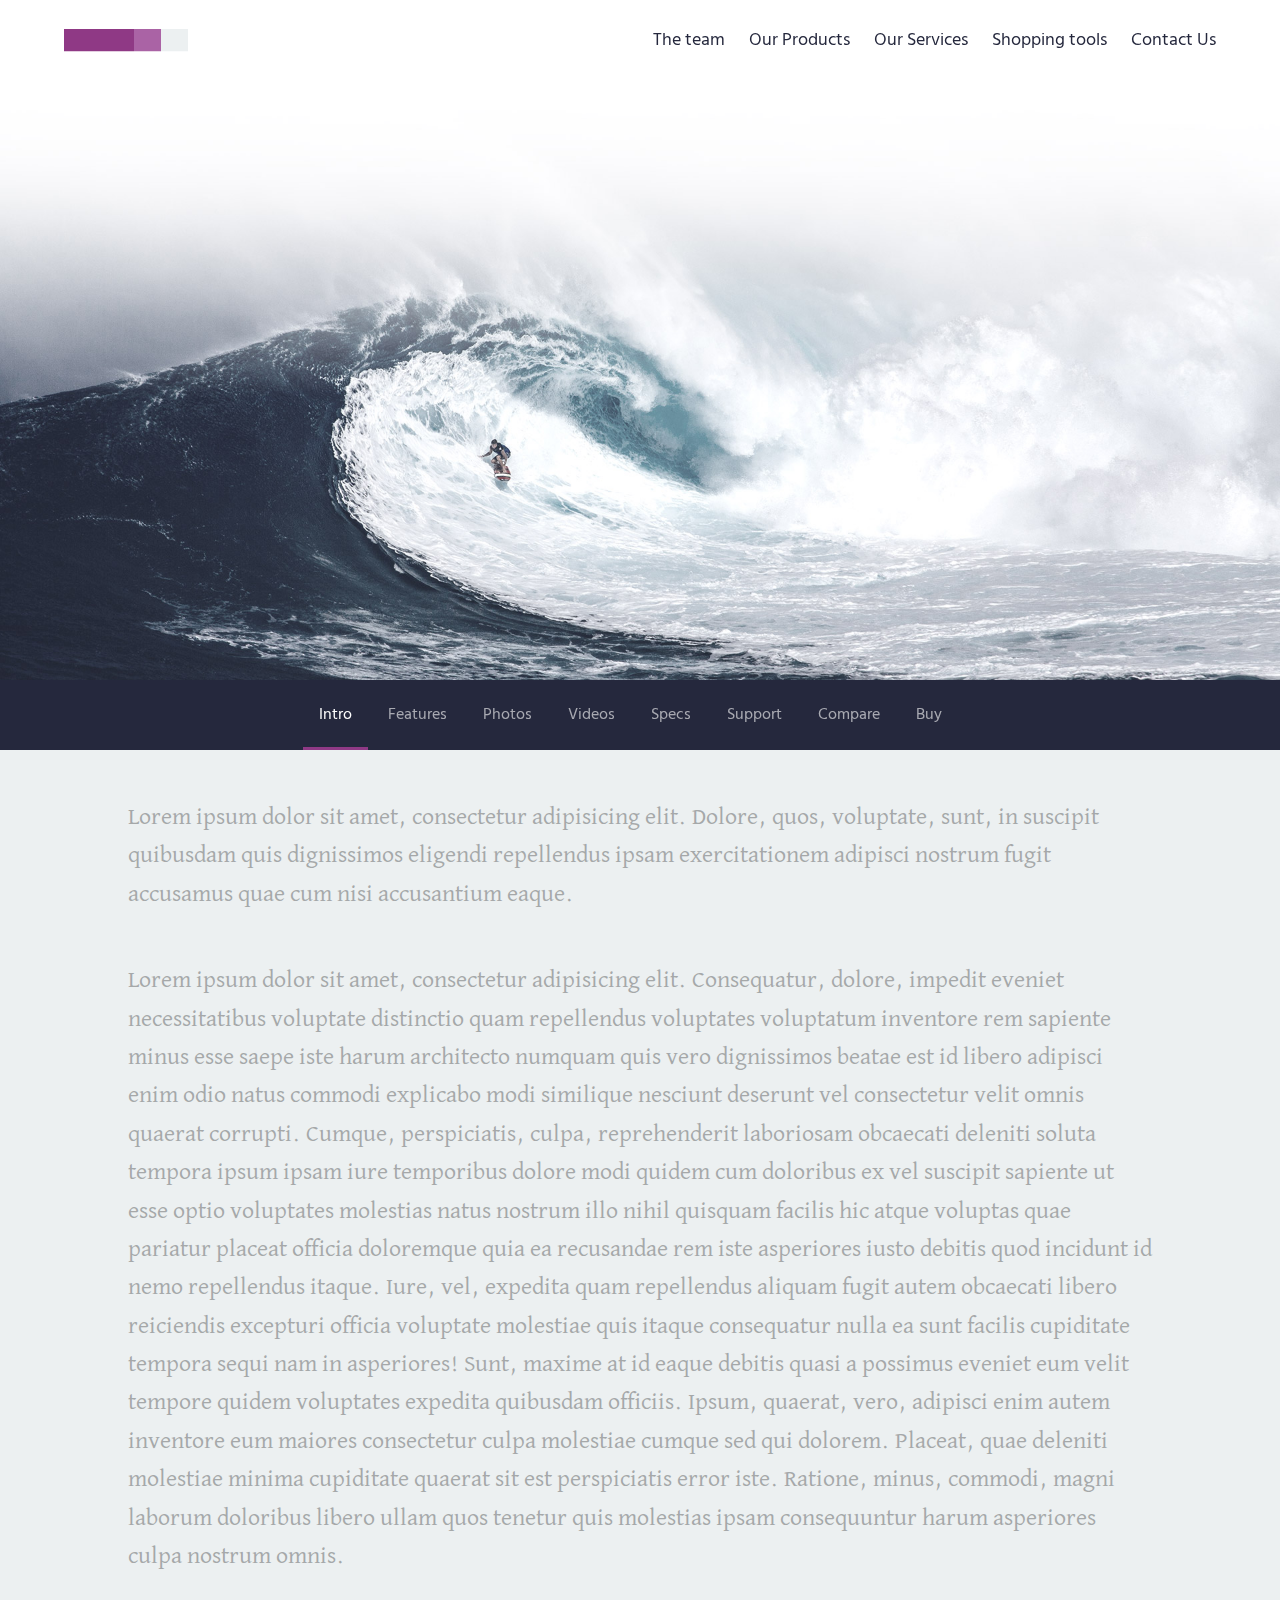
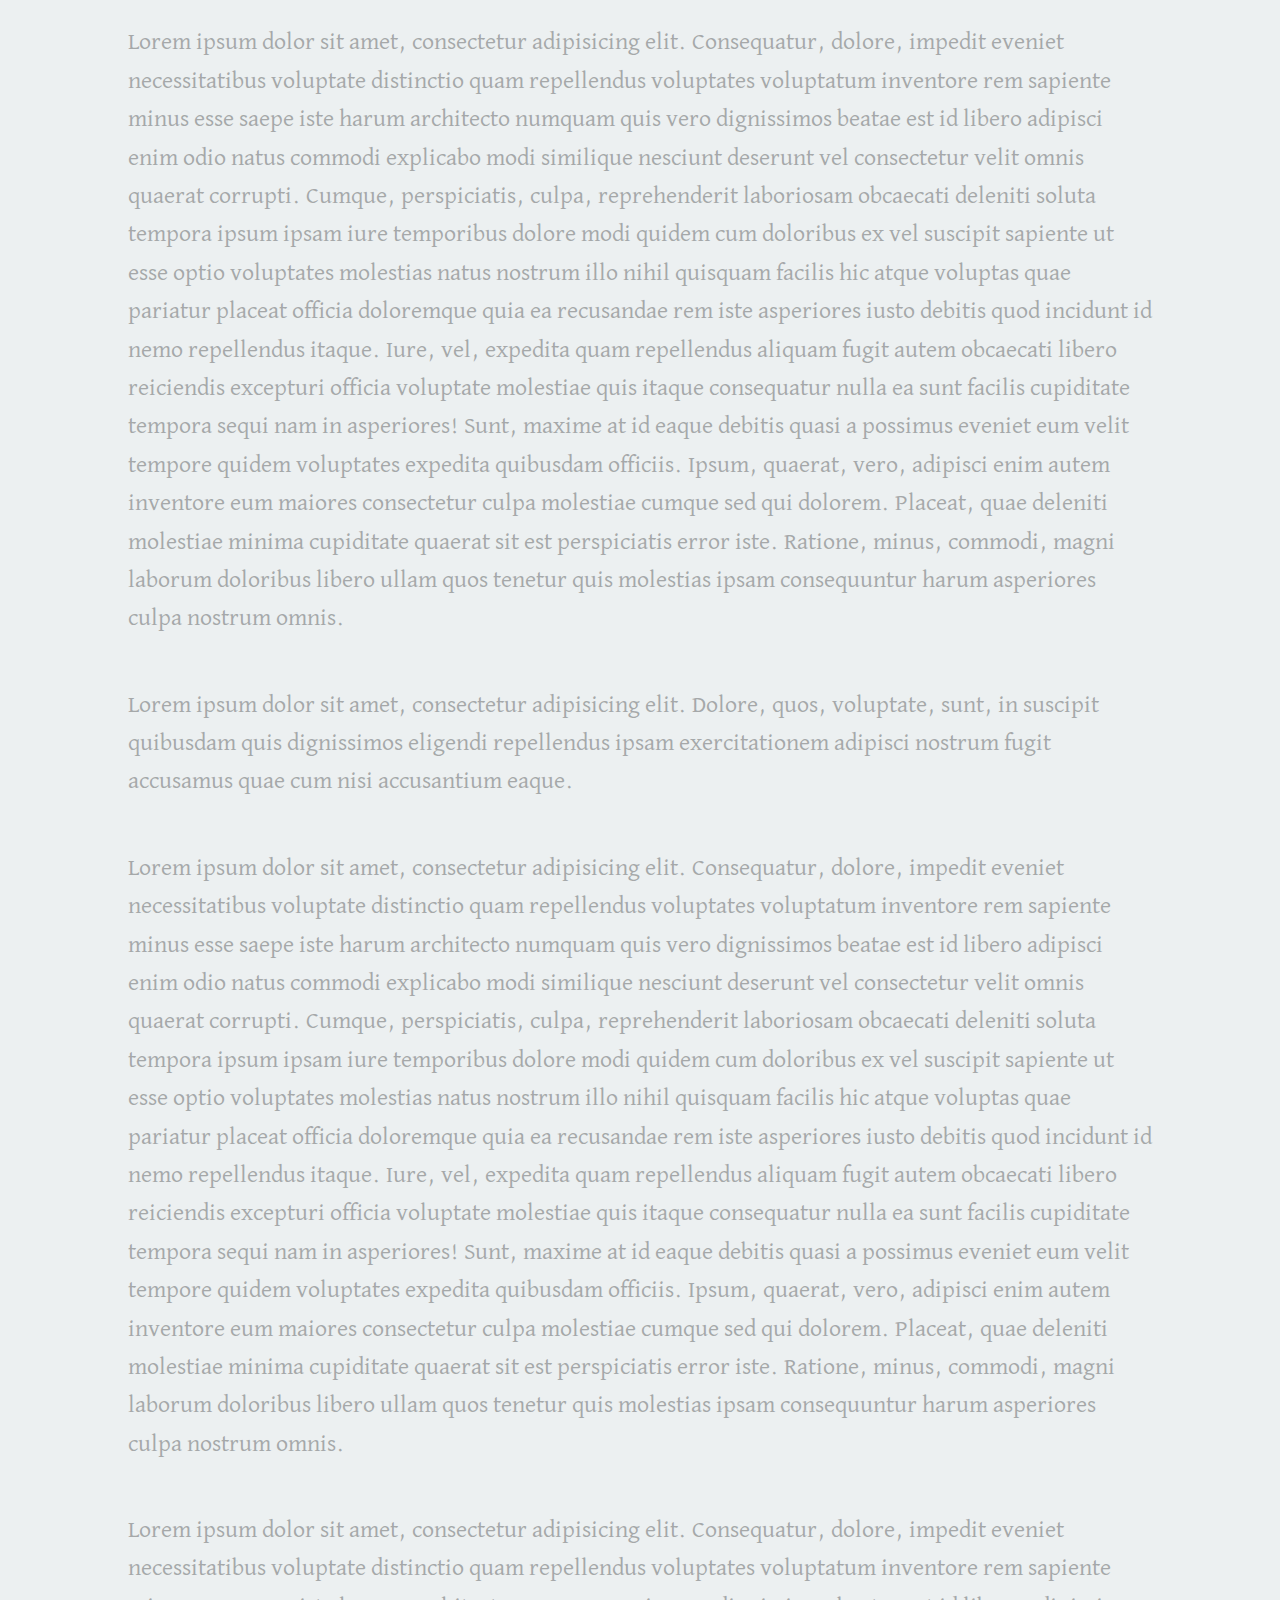
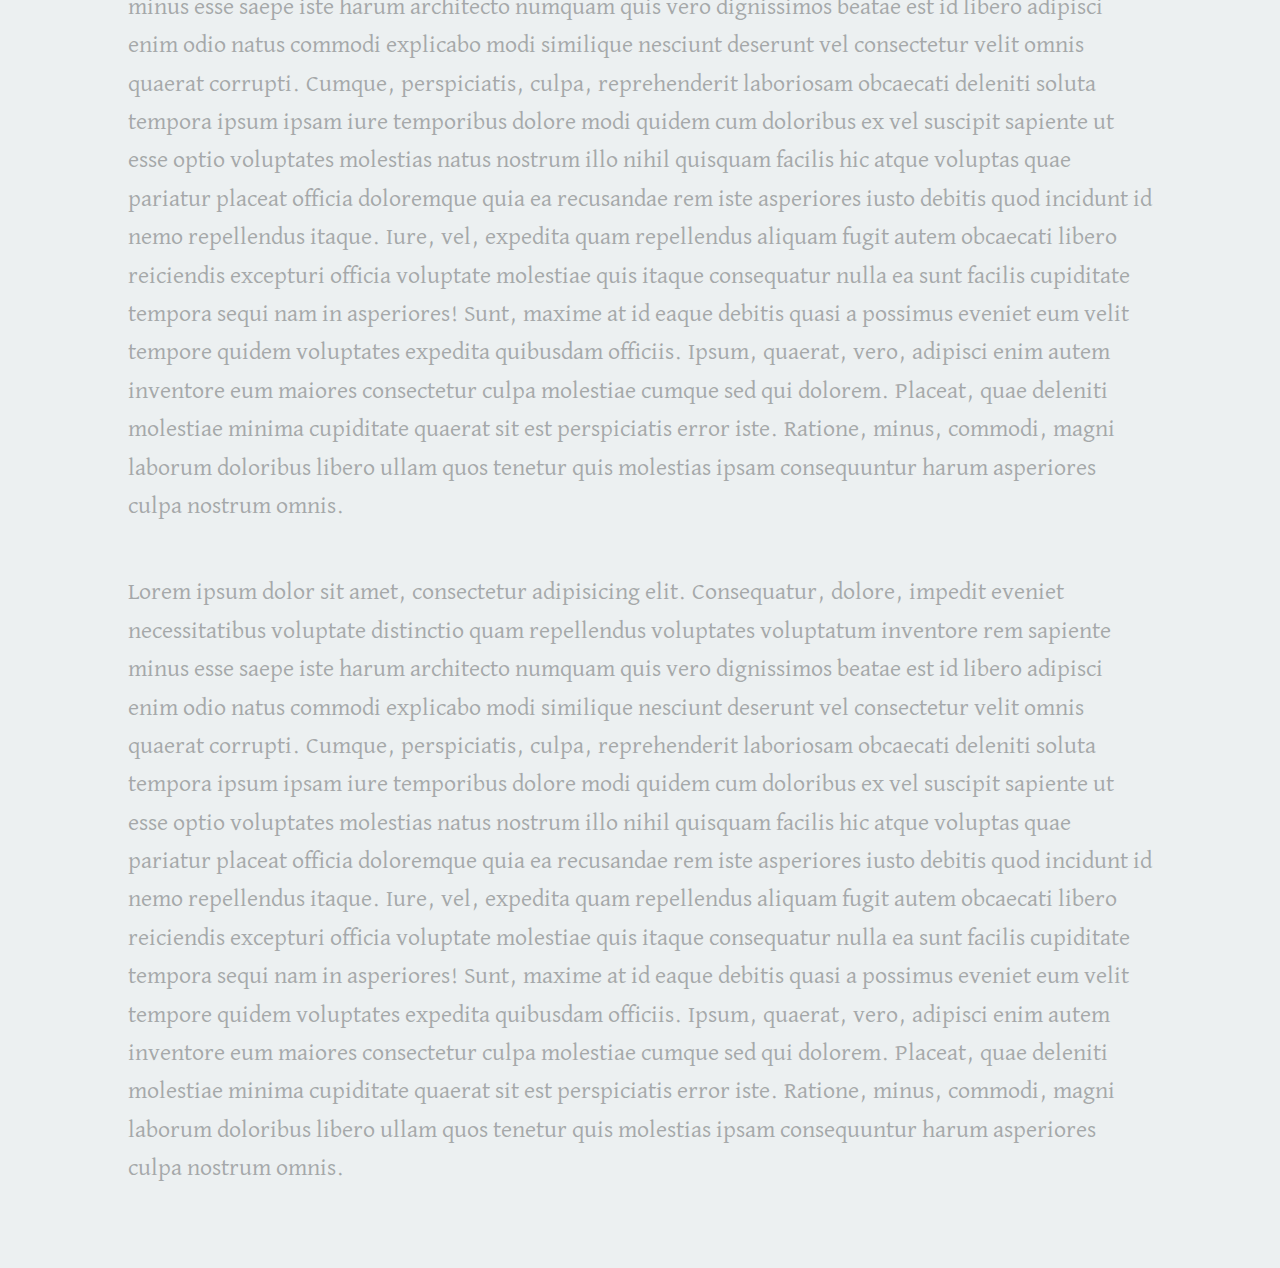
==== auto-hiding-navigation-master/nav-hero-subnav.html @ aa6b089e "최초 커밋 0510" ====
<!doctype html>
<html lang="en" class="no-js">
<head>
	<meta charset="UTF-8">
	<meta name="viewport" content="width=device-width, initial-scale=1">

	<link href="https://fonts.googleapis.com/css?family=David+Libre|Hind:400,700" rel="stylesheet">

	<link rel="stylesheet" href="css/reset.css"> <!-- CSS reset -->
	<link rel="stylesheet" href="css/style.css"> <!-- Resource style -->
  	
	<title>Auto-Hiding Navigation - with Sub Nav + Hero Image | CodyHouse</title>
</head>
<body>
<header class="cd-auto-hide-header">
	<div class="logo"><a href="#0"><img src="img/cd-logo.svg" alt="Logo"></a></div>

	<nav class="cd-primary-nav">
		<a href="#cd-navigation" class="nav-trigger">
			<span>
				<em aria-hidden="true"></em>
				Menu
			</span>
		</a> <!-- .nav-trigger -->

		<ul id="cd-navigation">
			<li><a href="#0">The team</a></li>
			<li><a href="#0">Our Products</a></li>
			<li><a href="#0">Our Services</a></li>
			<li><a href="#0">Shopping tools</a></li>
			<li><a href="#0">Contact Us</a></li>
		</ul>
	</nav> <!-- .cd-primary-nav -->
</header> <!-- .cd-auto-hide-header -->

<section class="cd-hero">
	<div class="cd-hero-content">
		<!-- your content here -->
	</div>
</section> <!-- .cd-hero -->

<nav class="cd-secondary-nav">
	<ul>
		<li><a class="active" href="#0">Intro</a></li>
		<li><a href="#0">Features</a></li>
		<li><a href="#0">Photos</a></li>
		<li><a href="#0">Videos</a></li>
		<li><a href="#0">Specs</a></li>
		<li><a href="#0">Support</a></li>
		<li><a href="#0">Compare</a></li>
		<li><a href="#0">Buy</a></li>
	</ul>
</nav> <!-- .cd-secondary-nav -->

<main class="cd-main-content sub-nav-hero">
	<div>
		<p>
			Lorem ipsum dolor sit amet, consectetur adipisicing elit. Dolore, quos, voluptate, sunt, in suscipit quibusdam quis dignissimos eligendi repellendus ipsam exercitationem adipisci nostrum fugit accusamus quae cum nisi accusantium eaque.
		</p>

		<p>
			Lorem ipsum dolor sit amet, consectetur adipisicing elit. Consequatur, dolore, impedit eveniet necessitatibus voluptate distinctio quam repellendus voluptates voluptatum inventore rem sapiente minus esse saepe iste harum architecto numquam quis vero dignissimos beatae est id libero adipisci enim odio natus commodi explicabo modi similique nesciunt deserunt vel consectetur velit omnis quaerat corrupti. Cumque, perspiciatis, culpa, reprehenderit laboriosam obcaecati deleniti soluta tempora ipsum ipsam iure temporibus dolore modi quidem cum doloribus ex vel suscipit sapiente ut esse optio voluptates molestias natus nostrum illo nihil quisquam facilis hic atque voluptas quae pariatur placeat officia doloremque quia ea recusandae rem iste asperiores iusto debitis quod incidunt id nemo repellendus itaque. Iure, vel, expedita quam repellendus aliquam fugit autem obcaecati libero reiciendis excepturi officia voluptate molestiae quis itaque consequatur nulla ea sunt facilis cupiditate tempora sequi nam in asperiores! Sunt, maxime at id eaque debitis quasi a possimus eveniet eum velit tempore quidem voluptates expedita quibusdam officiis. Ipsum, quaerat, vero, adipisci enim autem inventore eum maiores consectetur culpa molestiae cumque sed qui dolorem. Placeat, quae deleniti molestiae minima cupiditate quaerat sit est perspiciatis error iste. Ratione, minus, commodi, magni laborum doloribus libero ullam quos tenetur quis molestias ipsam consequuntur harum asperiores culpa nostrum omnis.
		</p>

		<p>
			Lorem ipsum dolor sit amet, consectetur adipisicing elit. Consequatur, dolore, impedit eveniet necessitatibus voluptate distinctio quam repellendus voluptates voluptatum inventore rem sapiente minus esse saepe iste harum architecto numquam quis vero dignissimos beatae est id libero adipisci enim odio natus commodi explicabo modi similique nesciunt deserunt vel consectetur velit omnis quaerat corrupti. Cumque, perspiciatis, culpa, reprehenderit laboriosam obcaecati deleniti soluta tempora ipsum ipsam iure temporibus dolore modi quidem cum doloribus ex vel suscipit sapiente ut esse optio voluptates molestias natus nostrum illo nihil quisquam facilis hic atque voluptas quae pariatur placeat officia doloremque quia ea recusandae rem iste asperiores iusto debitis quod incidunt id nemo repellendus itaque. Iure, vel, expedita quam repellendus aliquam fugit autem obcaecati libero reiciendis excepturi officia voluptate molestiae quis itaque consequatur nulla ea sunt facilis cupiditate tempora sequi nam in asperiores! Sunt, maxime at id eaque debitis quasi a possimus eveniet eum velit tempore quidem voluptates expedita quibusdam officiis. Ipsum, quaerat, vero, adipisci enim autem inventore eum maiores consectetur culpa molestiae cumque sed qui dolorem. Placeat, quae deleniti molestiae minima cupiditate quaerat sit est perspiciatis error iste. Ratione, minus, commodi, magni laborum doloribus libero ullam quos tenetur quis molestias ipsam consequuntur harum asperiores culpa nostrum omnis.
		</p>

		<p>
			Lorem ipsum dolor sit amet, consectetur adipisicing elit. Dolore, quos, voluptate, sunt, in suscipit quibusdam quis dignissimos eligendi repellendus ipsam exercitationem adipisci nostrum fugit accusamus quae cum nisi accusantium eaque.
		</p>

		<p>
			Lorem ipsum dolor sit amet, consectetur adipisicing elit. Consequatur, dolore, impedit eveniet necessitatibus voluptate distinctio quam repellendus voluptates voluptatum inventore rem sapiente minus esse saepe iste harum architecto numquam quis vero dignissimos beatae est id libero adipisci enim odio natus commodi explicabo modi similique nesciunt deserunt vel consectetur velit omnis quaerat corrupti. Cumque, perspiciatis, culpa, reprehenderit laboriosam obcaecati deleniti soluta tempora ipsum ipsam iure temporibus dolore modi quidem cum doloribus ex vel suscipit sapiente ut esse optio voluptates molestias natus nostrum illo nihil quisquam facilis hic atque voluptas quae pariatur placeat officia doloremque quia ea recusandae rem iste asperiores iusto debitis quod incidunt id nemo repellendus itaque. Iure, vel, expedita quam repellendus aliquam fugit autem obcaecati libero reiciendis excepturi officia voluptate molestiae quis itaque consequatur nulla ea sunt facilis cupiditate tempora sequi nam in asperiores! Sunt, maxime at id eaque debitis quasi a possimus eveniet eum velit tempore quidem voluptates expedita quibusdam officiis. Ipsum, quaerat, vero, adipisci enim autem inventore eum maiores consectetur culpa molestiae cumque sed qui dolorem. Placeat, quae deleniti molestiae minima cupiditate quaerat sit est perspiciatis error iste. Ratione, minus, commodi, magni laborum doloribus libero ullam quos tenetur quis molestias ipsam consequuntur harum asperiores culpa nostrum omnis.
		</p>

		<p>
			Lorem ipsum dolor sit amet, consectetur adipisicing elit. Consequatur, dolore, impedit eveniet necessitatibus voluptate distinctio quam repellendus voluptates voluptatum inventore rem sapiente minus esse saepe iste harum architecto numquam quis vero dignissimos beatae est id libero adipisci enim odio natus commodi explicabo modi similique nesciunt deserunt vel consectetur velit omnis quaerat corrupti. Cumque, perspiciatis, culpa, reprehenderit laboriosam obcaecati deleniti soluta tempora ipsum ipsam iure temporibus dolore modi quidem cum doloribus ex vel suscipit sapiente ut esse optio voluptates molestias natus nostrum illo nihil quisquam facilis hic atque voluptas quae pariatur placeat officia doloremque quia ea recusandae rem iste asperiores iusto debitis quod incidunt id nemo repellendus itaque. Iure, vel, expedita quam repellendus aliquam fugit autem obcaecati libero reiciendis excepturi officia voluptate molestiae quis itaque consequatur nulla ea sunt facilis cupiditate tempora sequi nam in asperiores! Sunt, maxime at id eaque debitis quasi a possimus eveniet eum velit tempore quidem voluptates expedita quibusdam officiis. Ipsum, quaerat, vero, adipisci enim autem inventore eum maiores consectetur culpa molestiae cumque sed qui dolorem. Placeat, quae deleniti molestiae minima cupiditate quaerat sit est perspiciatis error iste. Ratione, minus, commodi, magni laborum doloribus libero ullam quos tenetur quis molestias ipsam consequuntur harum asperiores culpa nostrum omnis.
		</p>

		<p>
			Lorem ipsum dolor sit amet, consectetur adipisicing elit. Consequatur, dolore, impedit eveniet necessitatibus voluptate distinctio quam repellendus voluptates voluptatum inventore rem sapiente minus esse saepe iste harum architecto numquam quis vero dignissimos beatae est id libero adipisci enim odio natus commodi explicabo modi similique nesciunt deserunt vel consectetur velit omnis quaerat corrupti. Cumque, perspiciatis, culpa, reprehenderit laboriosam obcaecati deleniti soluta tempora ipsum ipsam iure temporibus dolore modi quidem cum doloribus ex vel suscipit sapiente ut esse optio voluptates molestias natus nostrum illo nihil quisquam facilis hic atque voluptas quae pariatur placeat officia doloremque quia ea recusandae rem iste asperiores iusto debitis quod incidunt id nemo repellendus itaque. Iure, vel, expedita quam repellendus aliquam fugit autem obcaecati libero reiciendis excepturi officia voluptate molestiae quis itaque consequatur nulla ea sunt facilis cupiditate tempora sequi nam in asperiores! Sunt, maxime at id eaque debitis quasi a possimus eveniet eum velit tempore quidem voluptates expedita quibusdam officiis. Ipsum, quaerat, vero, adipisci enim autem inventore eum maiores consectetur culpa molestiae cumque sed qui dolorem. Placeat, quae deleniti molestiae minima cupiditate quaerat sit est perspiciatis error iste. Ratione, minus, commodi, magni laborum doloribus libero ullam quos tenetur quis molestias ipsam consequuntur harum asperiores culpa nostrum omnis.
		</p>
	</div>
</main> <!-- .cd-main-content -->
	
<script src="https://ajax.googleapis.com/ajax/libs/jquery/3.0.0/jquery.min.js"></script>
<script>
	if( !window.jQuery ) document.write('<script src="js/jquery-3.0.0.min.js"><\/script>');
</script>
<script src="js/main.js"></script> <!-- Resource jQuery -->
</body>
</html>
---- auto-hiding-navigation-master/css/style.css ----
/* -------------------------------- 

Primary style

-------------------------------- */
*, *::after, *::before {
  box-sizing: border-box;
}

html {
  font-size: 62.5%;
}

body {
  font-size: 1.6rem;
  font-family: "Hind", sans-serif;
  color: #25283D;
  background-color: #ECF0F1;
  -webkit-font-smoothing: antialiased;
  -moz-osx-font-smoothing: grayscale;
}

a {
  color: #8F3985;
  text-decoration: none;
}

/* -------------------------------- 

1. Auto-Hiding Navigation - Simple

-------------------------------- */
.cd-auto-hide-header {
  position: fixed;
  z-index: 2;
  top: 0;
  left: 0;
  width: 100%;
  height: 60px;
  background-color: #ffffff;
  /* Force Hardware Acceleration */
  -webkit-transform: translateZ(0);
          transform: translateZ(0);
  will-change: transform;
  -webkit-transition: -webkit-transform .5s;
  transition: -webkit-transform .5s;
  transition: transform .5s;
  transition: transform .5s, -webkit-transform .5s;
}
.cd-auto-hide-header::after {
  clear: both;
  content: "";
  display: block;
}
.cd-auto-hide-header.is-hidden {
  -webkit-transform: translateY(-100%);
      -ms-transform: translateY(-100%);
          transform: translateY(-100%);
}
@media only screen and (min-width: 1024px) {
  .cd-auto-hide-header {
    height: 80px;
  }
}

.cd-auto-hide-header .logo,
.cd-auto-hide-header .nav-trigger {
  position: absolute;
  top: 50%;
  bottom: auto;
  -webkit-transform: translateY(-50%);
      -ms-transform: translateY(-50%);
          transform: translateY(-50%);
}

.cd-auto-hide-header .logo {
  left: 5%;
}
.cd-auto-hide-header .logo a, .cd-auto-hide-header .logo img {
  display: block;
}

.cd-auto-hide-header .nav-trigger {
  /* vertically align its content */
  display: table;
  height: 100%;
  padding: 0 1em;
  font-size: 1.2rem;
  text-transform: uppercase;
  color: #25283D;
  font-weight: bold;
  right: 0;
  border-left: 1px solid #f2f2f2;
}
.cd-auto-hide-header .nav-trigger span {
  /* vertically align inside parent element */
  display: table-cell;
  vertical-align: middle;
}
.cd-auto-hide-header .nav-trigger em, .cd-auto-hide-header .nav-trigger em::after, .cd-auto-hide-header .nav-trigger em::before {
  /* this is the menu icon */
  display: block;
  position: relative;
  height: 2px;
  width: 22px;
  background-color: #25283D;
  -webkit-backface-visibility: hidden;
          backface-visibility: hidden;
}
.cd-auto-hide-header .nav-trigger em {
  /* this is the menu central line */
  margin: 6px auto 14px;
  -webkit-transition: background-color .2s;
  transition: background-color .2s;
}
.cd-auto-hide-header .nav-trigger em::before, .cd-auto-hide-header .nav-trigger em::after {
  position: absolute;
  content: '';
  left: 0;
  -webkit-transition: -webkit-transform .2s;
  transition: -webkit-transform .2s;
  transition: transform .2s;
  transition: transform .2s, -webkit-transform .2s;
}
.cd-auto-hide-header .nav-trigger em::before {
  /* this is the menu icon top line */
  -webkit-transform: translateY(-6px);
      -ms-transform: translateY(-6px);
          transform: translateY(-6px);
}
.cd-auto-hide-header .nav-trigger em::after {
  /* this is the menu icon bottom line */
  -webkit-transform: translateY(6px);
      -ms-transform: translateY(6px);
          transform: translateY(6px);
}
@media only screen and (min-width: 1024px) {
  .cd-auto-hide-header .nav-trigger {
    display: none;
  }
}

.cd-auto-hide-header.nav-open .nav-trigger em {
  /* transform menu icon into a 'X' icon */
  background-color: rgba(255, 255, 255, 0);
}
.cd-auto-hide-header.nav-open .nav-trigger em::before {
  /* rotate top line */
  -webkit-transform: rotate(-45deg);
      -ms-transform: rotate(-45deg);
          transform: rotate(-45deg);
}
.cd-auto-hide-header.nav-open .nav-trigger em::after {
  /* rotate bottom line */
  -webkit-transform: rotate(45deg);
      -ms-transform: rotate(45deg);
          transform: rotate(45deg);
}

.cd-primary-nav {
  display: inline-block;
  float: right;
  height: 100%;
  padding-right: 5%;
}
.cd-primary-nav > ul {
  position: absolute;
  z-index: 2;
  top: 60px;
  left: 0;
  width: 100%;
  background-color: #ffffff;
  display: none;
  box-shadow: 0 14px 20px rgba(0, 0, 0, 0.2);
}
.cd-primary-nav > ul a {
  /* target primary-nav links */
  display: block;
  height: 50px;
  line-height: 50px;
  padding-left: 5%;
  color: #25283D;
  font-size: 1.8rem;
  border-top: 1px solid #f2f2f2;
}
.cd-primary-nav > ul a:hover, .cd-primary-nav > ul a.active {
  color: #8F3985;
}
@media only screen and (min-width: 1024px) {
  .cd-primary-nav {
    /* vertically align its content */
    display: table;
  }
  .cd-primary-nav > ul {
    /* vertically align inside parent element */
    display: table-cell;
    vertical-align: middle;
    /* reset mobile style */
    position: relative;
    width: auto;
    top: 0;
    padding: 0;
    background-color: transparent;
    box-shadow: none;
  }
  .cd-primary-nav > ul::after {
    clear: both;
    content: "";
    display: block;
  }
  .cd-primary-nav > ul li {
    display: inline-block;
    float: left;
    margin-right: 1.5em;
  }
  .cd-primary-nav > ul li:last-of-type {
    margin-right: 0;
  }
  .cd-primary-nav > ul a {
    /* reset mobile style */
    height: auto;
    line-height: normal;
    padding: 0;
    border: none;
  }
}

.nav-open .cd-primary-nav ul,
.cd-primary-nav ul:target {
  /* 
  	show primary nav - mobile only 
  	:target is used to show navigation on no-js devices
  */
  display: block;
}
@media only screen and (min-width: 1024px) {
  .nav-open .cd-primary-nav ul,
  .cd-primary-nav ul:target {
    display: table-cell;
  }
}

/* -------------------------------- 

2. Auto-Hiding Navigation - with Sub Nav

-------------------------------- */
.cd-secondary-nav {
  position: relative;
  z-index: 1;
  clear: both;
  width: 100%;
  height: 50px;
  background-color: #25283D;
  /* Force Hardware Acceleration */
  -webkit-transform: translateZ(0);
          transform: translateZ(0);
  will-change: transform;
  -webkit-transition: -webkit-transform .5s;
  transition: -webkit-transform .5s;
  transition: transform .5s;
  transition: transform .5s, -webkit-transform .5s;
}
.cd-secondary-nav::after {
  /* gradient on the right - to indicate it's possible to scroll */
  content: '';
  position: absolute;
  z-index: 1;
  top: 0;
  right: 0;
  height: 100%;
  width: 35px;
  background: transparent;
  background: -webkit-linear-gradient(right, #25283D, rgba(37, 40, 61, 0));
  background: linear-gradient(to left, #25283D, rgba(37, 40, 61, 0));
  pointer-events: none;
  -webkit-transition: opacity .2s;
  transition: opacity .2s;
}
.cd-secondary-nav.nav-end::after {
  opacity: 0;
}
.cd-secondary-nav ul, .cd-secondary-nav li, .cd-secondary-nav a {
  height: 100%;
}
.cd-secondary-nav ul {
  /* enables a flex context for all its direct children */
  display: -webkit-box;
  display: -webkit-flex;
  display: -ms-flexbox;
  display: flex;
  padding: 0 5%;
  overflow-x: auto;
  -webkit-overflow-scrolling: touch;
}
.cd-secondary-nav ul::after {
  clear: both;
  content: "";
  display: block;
}
.cd-secondary-nav li {
  display: inline-block;
  float: left;
  /* do not shrink - elements float on the right of the element */
  -webkit-flex-shrink: 0;
      -ms-flex-negative: 0;
          flex-shrink: 0;
}
.cd-secondary-nav li:last-of-type {
  padding-right: 20px;
}
.cd-secondary-nav a {
  display: block;
  color: #ffffff;
  opacity: .6;
  line-height: 50px;
  padding: 0 1em;
}
.cd-secondary-nav a:hover, .cd-secondary-nav a.active {
  opacity: 1;
}
@media only screen and (min-width: 1024px) {
  .cd-secondary-nav {
    height: 70px;
    overflow: visible;
  }
  .cd-secondary-nav ul {
    /* reset mobile style */
    display: block;
    text-align: center;
  }
  .cd-secondary-nav li {
    /* reset mobile style */
    float: none;
    -webkit-flex-shrink: 1;
        -ms-flex-negative: 1;
            flex-shrink: 1;
  }
  .cd-secondary-nav a {
    line-height: 70px;
  }
  .cd-secondary-nav a.active {
    box-shadow: inset 0 -3px #8F3985;
  }
}

/* -------------------------------- 

3. Auto-Hiding Navigation - with Sub Nav + Hero Image

-------------------------------- */
.cd-secondary-nav.fixed {
  position: fixed;
  top: 60px;
}
.cd-secondary-nav.slide-up {
  -webkit-transform: translateY(-60px);
      -ms-transform: translateY(-60px);
          transform: translateY(-60px);
}
@media only screen and (min-width: 1024px) {
  .cd-secondary-nav.fixed {
    top: 80px;
    /* fixes a bug where nav and subnab move with a slight delay */
    box-shadow: 0 -6px 0 #25283D;
  }
  .cd-secondary-nav.slide-up {
    -webkit-transform: translateY(-80px);
        -ms-transform: translateY(-80px);
            transform: translateY(-80px);
  }
}

/* -------------------------------- 

Main content

-------------------------------- */
.cd-main-content {
  padding: 60px 5% 2em;
  overflow: hidden;
}
.cd-main-content.sub-nav {
  /* to be used if there is sub nav */
  padding-top: 110px;
}
.cd-main-content.sub-nav-hero {
  /* to be used if there is hero image + subnav */
  padding-top: 0;
}
.cd-main-content.sub-nav-hero.secondary-nav-fixed {
  margin-top: 50px;
}
.cd-main-content p {
  max-width: 1024px;
  line-height: 1.6;
  margin: 2em auto;
  font-family: "David Libre", serif;
  color: #a5a8a9;
}
@media only screen and (min-width: 1024px) {
  .cd-main-content {
    padding-top: 80px;
  }
  .cd-main-content.sub-nav {
    padding-top: 150px;
  }
  .cd-main-content.sub-nav-hero.secondary-nav-fixed {
    margin-top: 70px;
  }
  .cd-main-content p {
    font-size: 2.4rem;
  }
}

/*
	adjust the positioning of in-page links
	http://nicolasgallagher.com/jump-links-and-viewport-positioning/
*/
.cd-main-content.sub-nav :target::before,
.cd-main-content.sub-nav-hero :target::before {
  display: block;
  content: "";
  margin-top: -50px;
  height: 50px;
  visibility: hidden;
}
@media only screen and (min-width: 1024px) {
  .cd-main-content.sub-nav :target::before,
  .cd-main-content.sub-nav-hero :target::before {
    margin-top: -70px;
    height: 70px;
  }
}

/* -------------------------------- 

Intro Section

-------------------------------- */
.cd-hero {
  /* vertically align its content */
  display: table;
  width: 100%;
  margin-top: 60px;
  height: 300px;
  background: url(../img/cd-hero-background.jpg) no-repeat center center;
  background-size: cover;
}
.cd-hero .cd-hero-content {
  /* vertically align inside parent element */
  display: table-cell;
  vertical-align: middle;
  text-align: center;
}
@media only screen and (min-width: 768px) {
  .cd-hero {
    height: 400px;
  }
}
@media only screen and (min-width: 1024px) {
  .cd-hero {
    height: 600px;
    margin-top: 80px;
  }
}
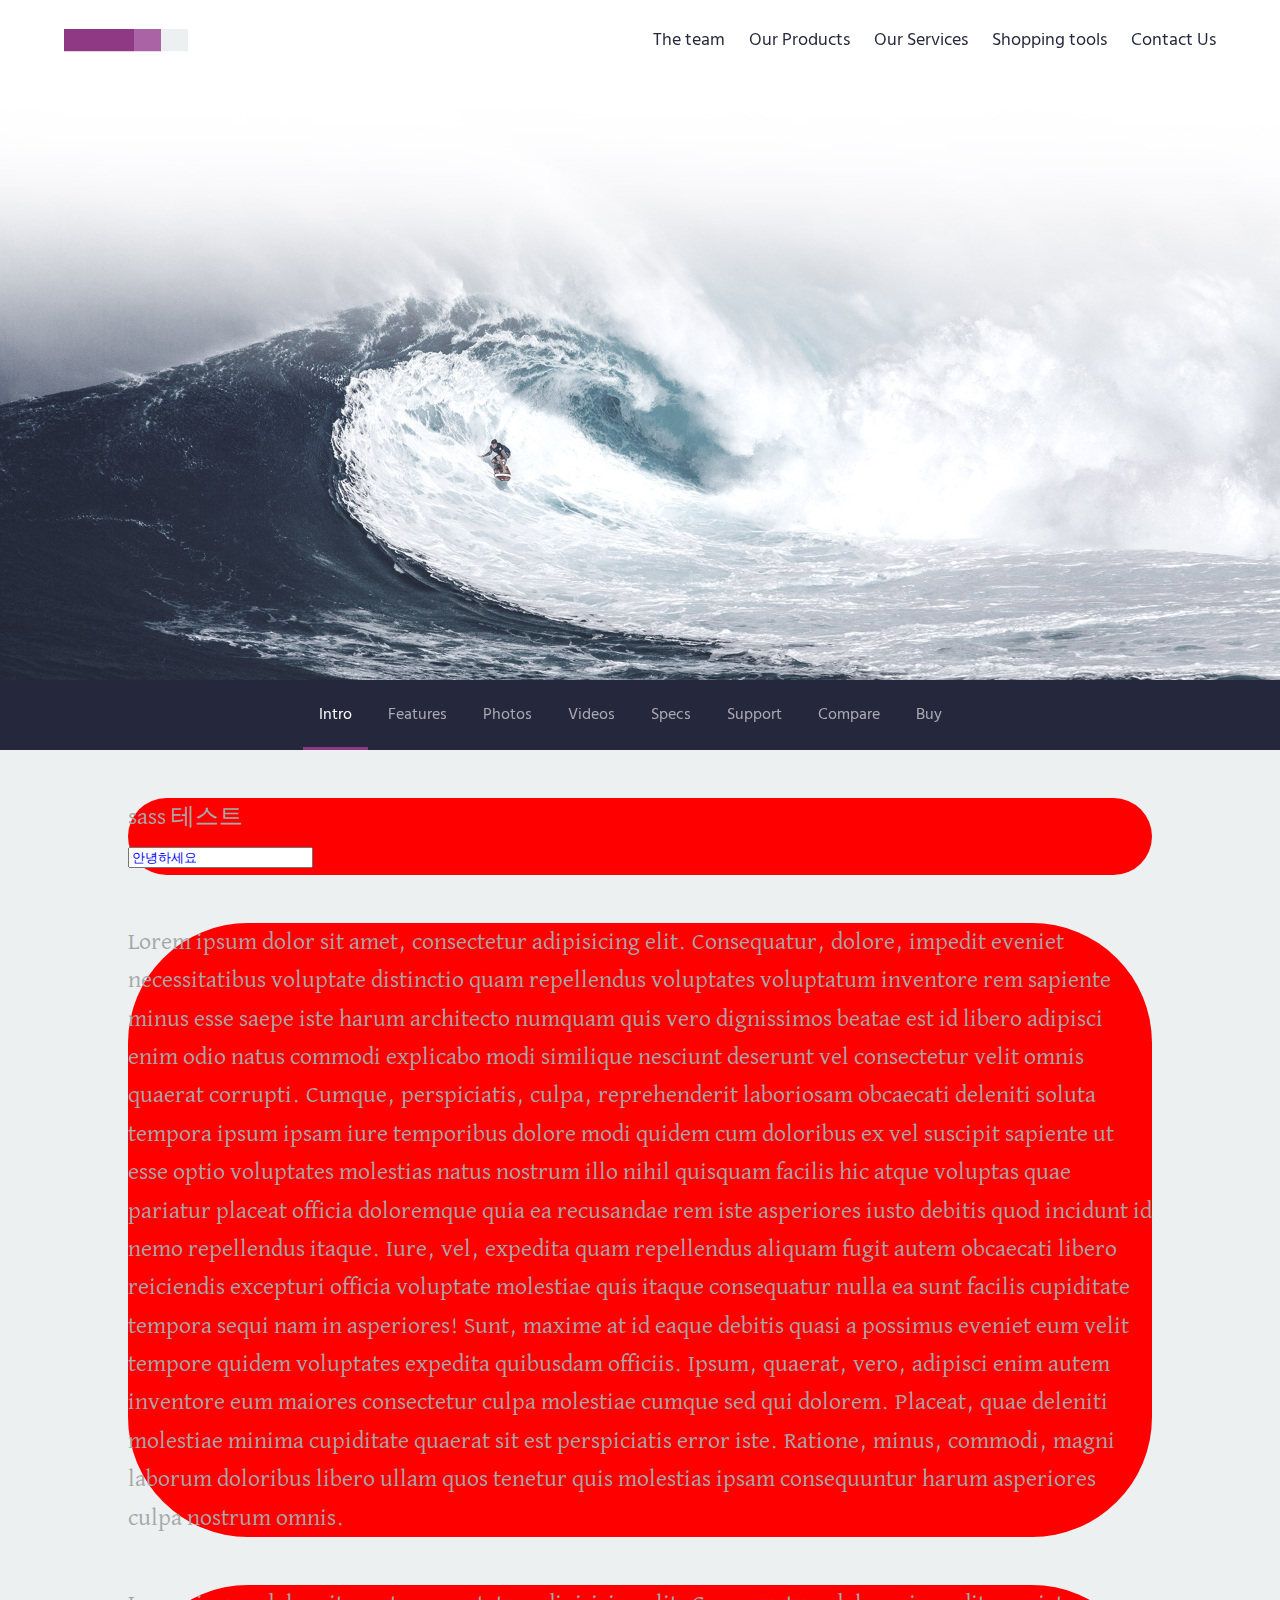
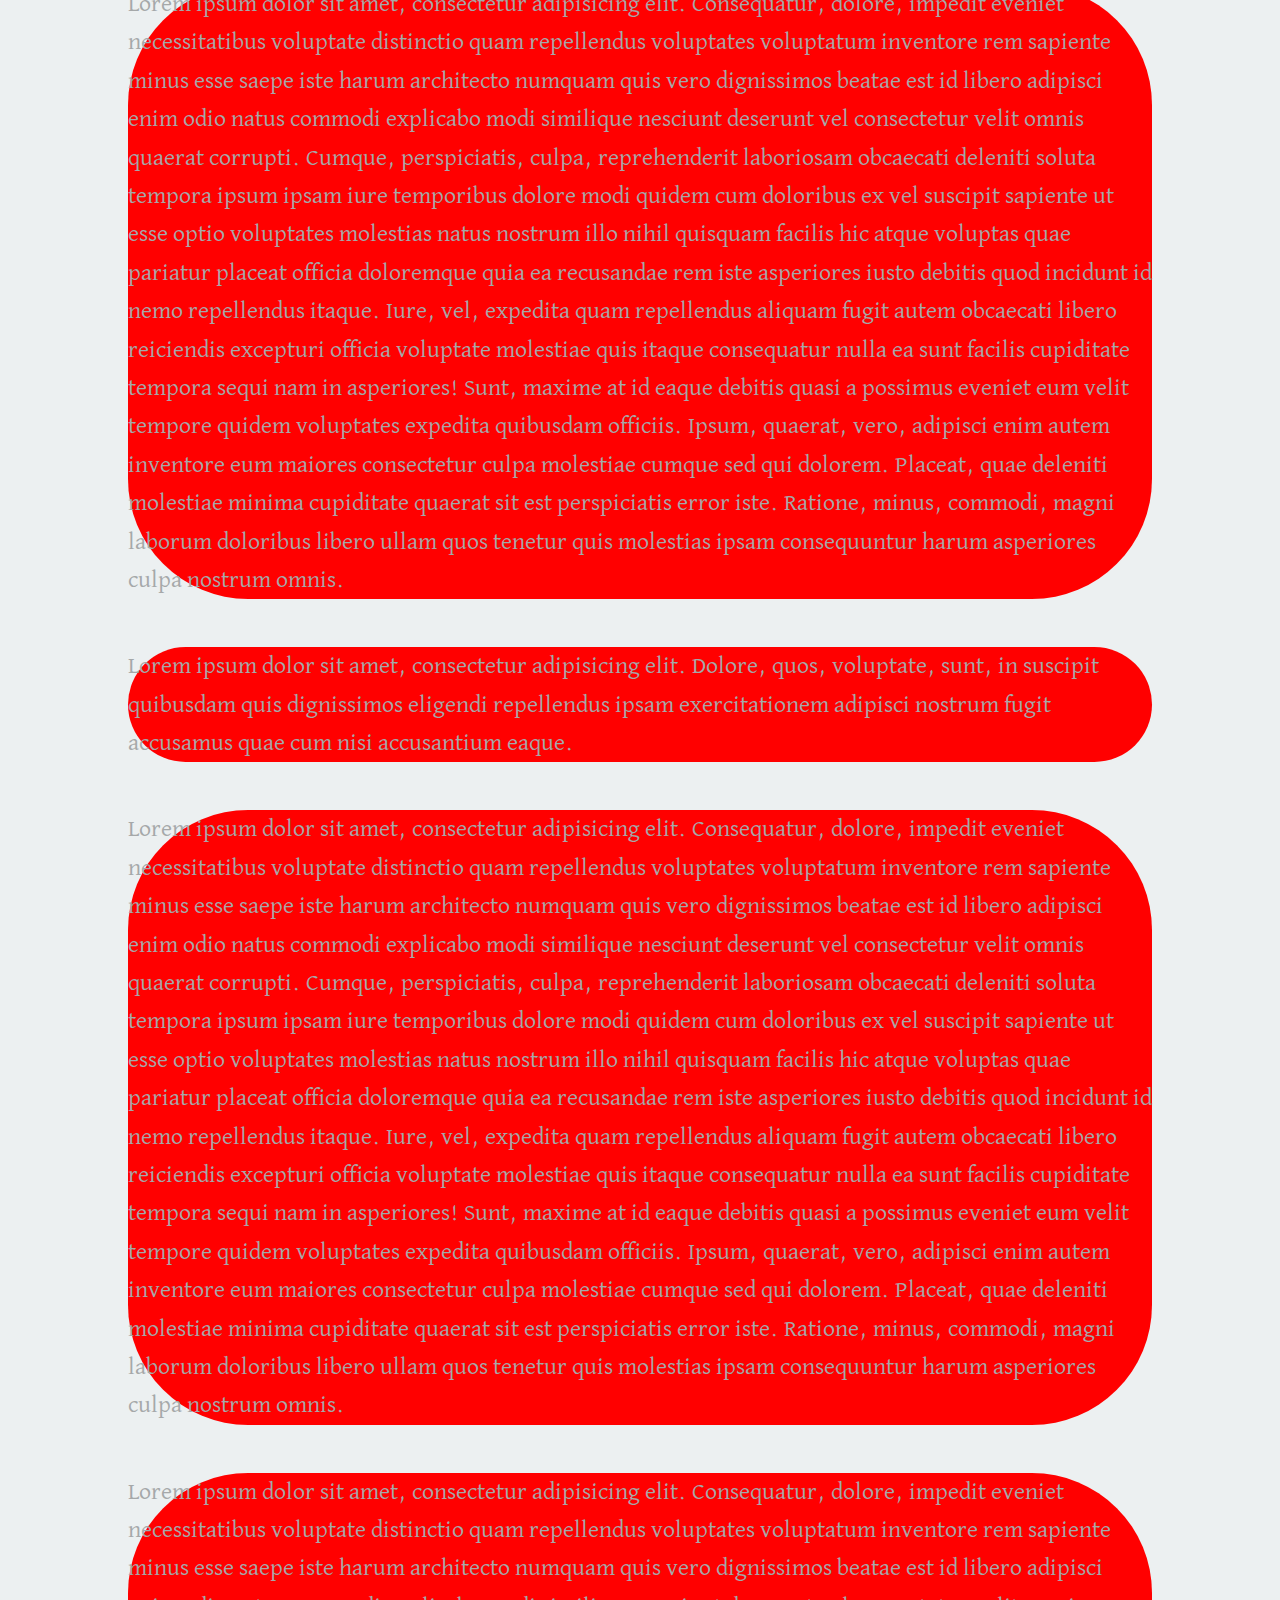
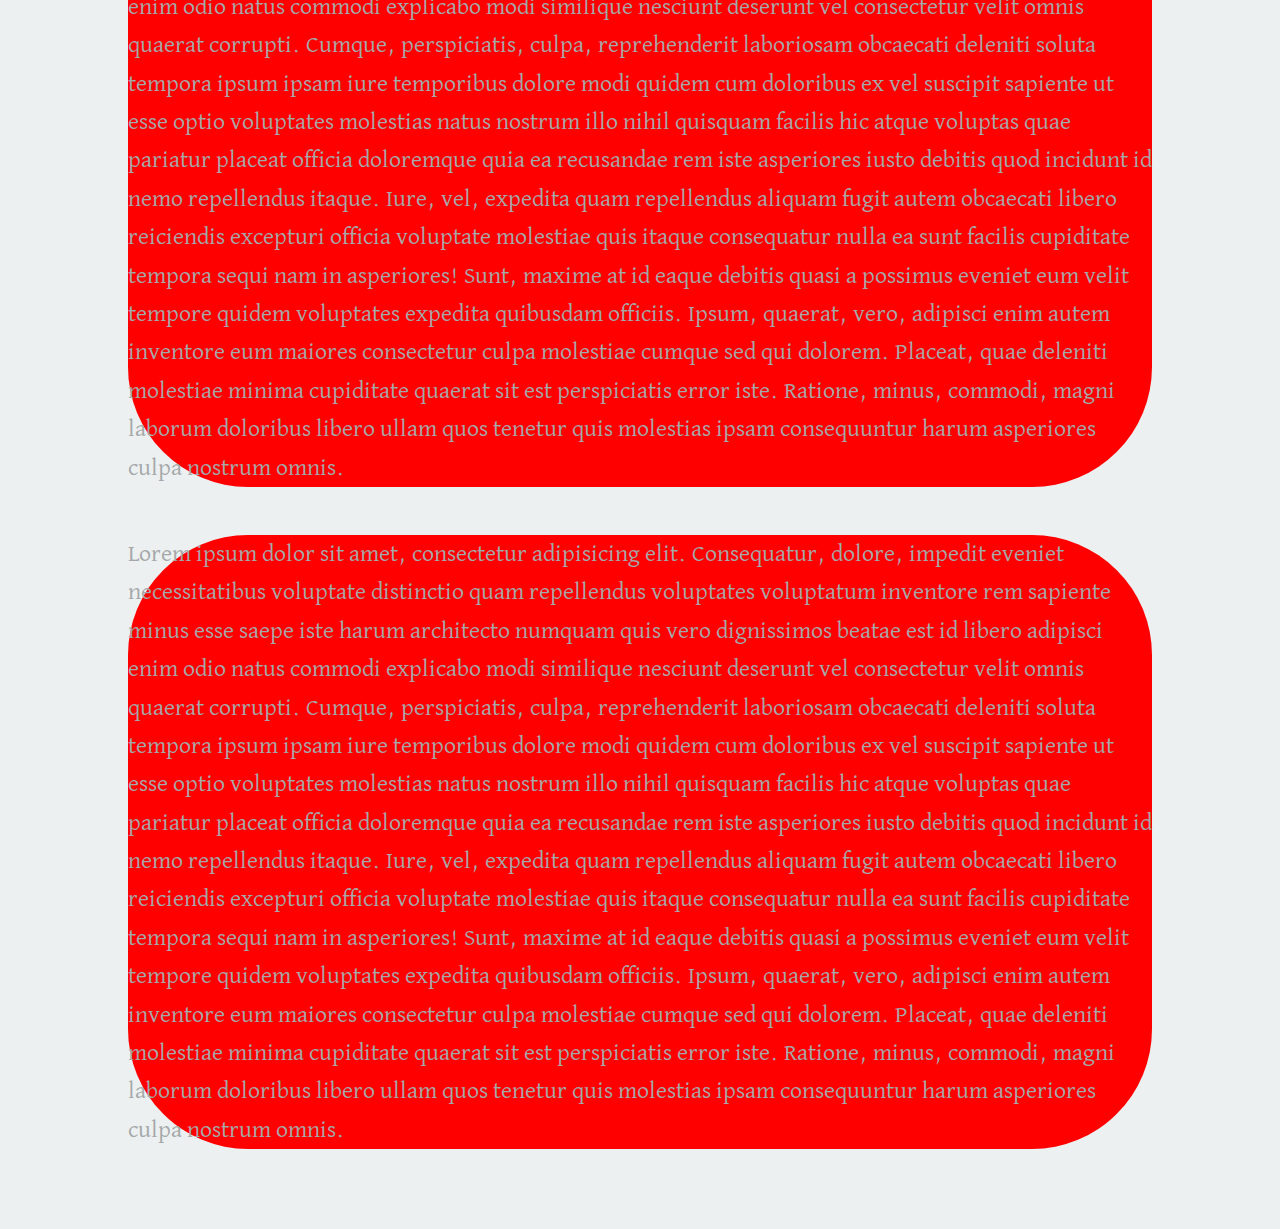
==== commit c9cf8677: "test" ====
--- a/auto-hiding-navigation-master/nav-hero-subnav.html
+++ b/auto-hiding-navigation-master/nav-hero-subnav.html
@@ -55,7 +55,8 @@
 <main class="cd-main-content sub-nav-hero">
 	<div>
 		<p>
-			Lorem ipsum dolor sit amet, consectetur adipisicing elit. Dolore, quos, voluptate, sunt, in suscipit quibusdam quis dignissimos eligendi repellendus ipsam exercitationem adipisci nostrum fugit accusamus quae cum nisi accusantium eaque.
+			sass 테스트<br/>
+			<input type="text" placeholder="안녕하세요" />
 		</p>
 
 		<p>
--- a/auto-hiding-navigation-master/css/style.css
+++ b/auto-hiding-navigation-master/css/style.css
@@ -4,7 +4,8 @@
 
 -------------------------------- */
 *, *::after, *::before {
-  box-sizing: border-box;
+  -webkit-box-sizing: border-box;
+          box-sizing: border-box;
 }
 
 html {
@@ -47,16 +48,18 @@
   transition: transform .5s;
   transition: transform .5s, -webkit-transform .5s;
 }
+
 .cd-auto-hide-header::after {
   clear: both;
   content: "";
   display: block;
 }
+
 .cd-auto-hide-header.is-hidden {
   -webkit-transform: translateY(-100%);
-      -ms-transform: translateY(-100%);
           transform: translateY(-100%);
 }
+
 @media only screen and (min-width: 1024px) {
   .cd-auto-hide-header {
     height: 80px;
@@ -69,13 +72,13 @@
   top: 50%;
   bottom: auto;
   -webkit-transform: translateY(-50%);
-      -ms-transform: translateY(-50%);
           transform: translateY(-50%);
 }
 
 .cd-auto-hide-header .logo {
   left: 5%;
 }
+
 .cd-auto-hide-header .logo a, .cd-auto-hide-header .logo img {
   display: block;
 }
@@ -92,11 +95,13 @@
   right: 0;
   border-left: 1px solid #f2f2f2;
 }
+
 .cd-auto-hide-header .nav-trigger span {
   /* vertically align inside parent element */
   display: table-cell;
   vertical-align: middle;
 }
+
 .cd-auto-hide-header .nav-trigger em, .cd-auto-hide-header .nav-trigger em::after, .cd-auto-hide-header .nav-trigger em::before {
   /* this is the menu icon */
   display: block;
@@ -107,12 +112,14 @@
   -webkit-backface-visibility: hidden;
           backface-visibility: hidden;
 }
+
 .cd-auto-hide-header .nav-trigger em {
   /* this is the menu central line */
   margin: 6px auto 14px;
   -webkit-transition: background-color .2s;
   transition: background-color .2s;
 }
+
 .cd-auto-hide-header .nav-trigger em::before, .cd-auto-hide-header .nav-trigger em::after {
   position: absolute;
   content: '';
@@ -122,18 +129,19 @@
   transition: transform .2s;
   transition: transform .2s, -webkit-transform .2s;
 }
+
 .cd-auto-hide-header .nav-trigger em::before {
   /* this is the menu icon top line */
   -webkit-transform: translateY(-6px);
-      -ms-transform: translateY(-6px);
           transform: translateY(-6px);
 }
+
 .cd-auto-hide-header .nav-trigger em::after {
   /* this is the menu icon bottom line */
   -webkit-transform: translateY(6px);
-      -ms-transform: translateY(6px);
           transform: translateY(6px);
 }
+
 @media only screen and (min-width: 1024px) {
   .cd-auto-hide-header .nav-trigger {
     display: none;
@@ -144,16 +152,16 @@
   /* transform menu icon into a 'X' icon */
   background-color: rgba(255, 255, 255, 0);
 }
+
 .cd-auto-hide-header.nav-open .nav-trigger em::before {
   /* rotate top line */
   -webkit-transform: rotate(-45deg);
-      -ms-transform: rotate(-45deg);
           transform: rotate(-45deg);
 }
+
 .cd-auto-hide-header.nav-open .nav-trigger em::after {
   /* rotate bottom line */
   -webkit-transform: rotate(45deg);
-      -ms-transform: rotate(45deg);
           transform: rotate(45deg);
 }
 
@@ -163,6 +171,7 @@
   height: 100%;
   padding-right: 5%;
 }
+
 .cd-primary-nav > ul {
   position: absolute;
   z-index: 2;
@@ -171,8 +180,10 @@
   width: 100%;
   background-color: #ffffff;
   display: none;
-  box-shadow: 0 14px 20px rgba(0, 0, 0, 0.2);
-}
+  -webkit-box-shadow: 0 14px 20px rgba(0, 0, 0, 0.2);
+          box-shadow: 0 14px 20px rgba(0, 0, 0, 0.2);
+}
+
 .cd-primary-nav > ul a {
   /* target primary-nav links */
   display: block;
@@ -183,9 +194,11 @@
   font-size: 1.8rem;
   border-top: 1px solid #f2f2f2;
 }
+
 .cd-primary-nav > ul a:hover, .cd-primary-nav > ul a.active {
   color: #8F3985;
 }
+
 @media only screen and (min-width: 1024px) {
   .cd-primary-nav {
     /* vertically align its content */
@@ -201,7 +214,8 @@
     top: 0;
     padding: 0;
     background-color: transparent;
-    box-shadow: none;
+    -webkit-box-shadow: none;
+            box-shadow: none;
   }
   .cd-primary-nav > ul::after {
     clear: both;
@@ -228,11 +242,12 @@
 .nav-open .cd-primary-nav ul,
 .cd-primary-nav ul:target {
   /* 
-  	show primary nav - mobile only 
-  	:target is used to show navigation on no-js devices
-  */
-  display: block;
-}
+		show primary nav - mobile only 
+		:target is used to show navigation on no-js devices
+	*/
+  display: block;
+}
+
 @media only screen and (min-width: 1024px) {
   .nav-open .cd-primary-nav ul,
   .cd-primary-nav ul:target {
@@ -261,6 +276,7 @@
   transition: transform .5s;
   transition: transform .5s, -webkit-transform .5s;
 }
+
 .cd-secondary-nav::after {
   /* gradient on the right - to indicate it's possible to scroll */
   content: '';
@@ -271,44 +287,49 @@
   height: 100%;
   width: 35px;
   background: transparent;
-  background: -webkit-linear-gradient(right, #25283D, rgba(37, 40, 61, 0));
+  background: -webkit-gradient(linear, right top, left top, from(#25283D), to(rgba(37, 40, 61, 0)));
   background: linear-gradient(to left, #25283D, rgba(37, 40, 61, 0));
   pointer-events: none;
   -webkit-transition: opacity .2s;
   transition: opacity .2s;
 }
+
 .cd-secondary-nav.nav-end::after {
   opacity: 0;
 }
+
 .cd-secondary-nav ul, .cd-secondary-nav li, .cd-secondary-nav a {
   height: 100%;
 }
+
 .cd-secondary-nav ul {
   /* enables a flex context for all its direct children */
   display: -webkit-box;
-  display: -webkit-flex;
   display: -ms-flexbox;
   display: flex;
   padding: 0 5%;
   overflow-x: auto;
   -webkit-overflow-scrolling: touch;
 }
+
 .cd-secondary-nav ul::after {
   clear: both;
   content: "";
   display: block;
 }
+
 .cd-secondary-nav li {
   display: inline-block;
   float: left;
   /* do not shrink - elements float on the right of the element */
-  -webkit-flex-shrink: 0;
-      -ms-flex-negative: 0;
-          flex-shrink: 0;
-}
+  -ms-flex-negative: 0;
+      flex-shrink: 0;
+}
+
 .cd-secondary-nav li:last-of-type {
   padding-right: 20px;
 }
+
 .cd-secondary-nav a {
   display: block;
   color: #ffffff;
@@ -316,9 +337,11 @@
   line-height: 50px;
   padding: 0 1em;
 }
+
 .cd-secondary-nav a:hover, .cd-secondary-nav a.active {
   opacity: 1;
 }
+
 @media only screen and (min-width: 1024px) {
   .cd-secondary-nav {
     height: 70px;
@@ -332,15 +355,15 @@
   .cd-secondary-nav li {
     /* reset mobile style */
     float: none;
-    -webkit-flex-shrink: 1;
-        -ms-flex-negative: 1;
-            flex-shrink: 1;
+    -ms-flex-negative: 1;
+        flex-shrink: 1;
   }
   .cd-secondary-nav a {
     line-height: 70px;
   }
   .cd-secondary-nav a.active {
-    box-shadow: inset 0 -3px #8F3985;
+    -webkit-box-shadow: inset 0 -3px #8F3985;
+            box-shadow: inset 0 -3px #8F3985;
   }
 }
 
@@ -353,20 +376,21 @@
   position: fixed;
   top: 60px;
 }
+
 .cd-secondary-nav.slide-up {
   -webkit-transform: translateY(-60px);
-      -ms-transform: translateY(-60px);
           transform: translateY(-60px);
 }
+
 @media only screen and (min-width: 1024px) {
   .cd-secondary-nav.fixed {
     top: 80px;
     /* fixes a bug where nav and subnab move with a slight delay */
-    box-shadow: 0 -6px 0 #25283D;
+    -webkit-box-shadow: 0 -6px 0 #25283D;
+            box-shadow: 0 -6px 0 #25283D;
   }
   .cd-secondary-nav.slide-up {
     -webkit-transform: translateY(-80px);
-        -ms-transform: translateY(-80px);
             transform: translateY(-80px);
   }
 }
@@ -380,17 +404,21 @@
   padding: 60px 5% 2em;
   overflow: hidden;
 }
+
 .cd-main-content.sub-nav {
   /* to be used if there is sub nav */
   padding-top: 110px;
 }
+
 .cd-main-content.sub-nav-hero {
   /* to be used if there is hero image + subnav */
   padding-top: 0;
 }
+
 .cd-main-content.sub-nav-hero.secondary-nav-fixed {
   margin-top: 50px;
 }
+
 .cd-main-content p {
   max-width: 1024px;
   line-height: 1.6;
@@ -398,6 +426,7 @@
   font-family: "David Libre", serif;
   color: #a5a8a9;
 }
+
 @media only screen and (min-width: 1024px) {
   .cd-main-content {
     padding-top: 80px;
@@ -425,6 +454,7 @@
   height: 50px;
   visibility: hidden;
 }
+
 @media only screen and (min-width: 1024px) {
   .cd-main-content.sub-nav :target::before,
   .cd-main-content.sub-nav-hero :target::before {
@@ -447,20 +477,48 @@
   background: url(../img/cd-hero-background.jpg) no-repeat center center;
   background-size: cover;
 }
+
 .cd-hero .cd-hero-content {
   /* vertically align inside parent element */
   display: table-cell;
   vertical-align: middle;
   text-align: center;
 }
+
 @media only screen and (min-width: 768px) {
   .cd-hero {
     height: 400px;
   }
 }
+
 @media only screen and (min-width: 1024px) {
   .cd-hero {
     height: 600px;
     margin-top: 80px;
   }
 }
+
+p {
+  background: red;
+  border-radius: 5em;
+}
+
+input.placeholder, textarea.placeholder {
+  color: blue;
+}
+
+input:-moz-placeholder, textarea:-moz-placeholder {
+  color: blue;
+}
+
+input::-moz-placeholder, textarea::-moz-placeholder {
+  color: blue;
+}
+
+input:-ms-input-placeholder, textarea:-ms-input-placeholder {
+  color: blue;
+}
+
+input::-webkit-input-placeholder, textarea::-webkit-input-placeholder {
+  color: blue;
+}
